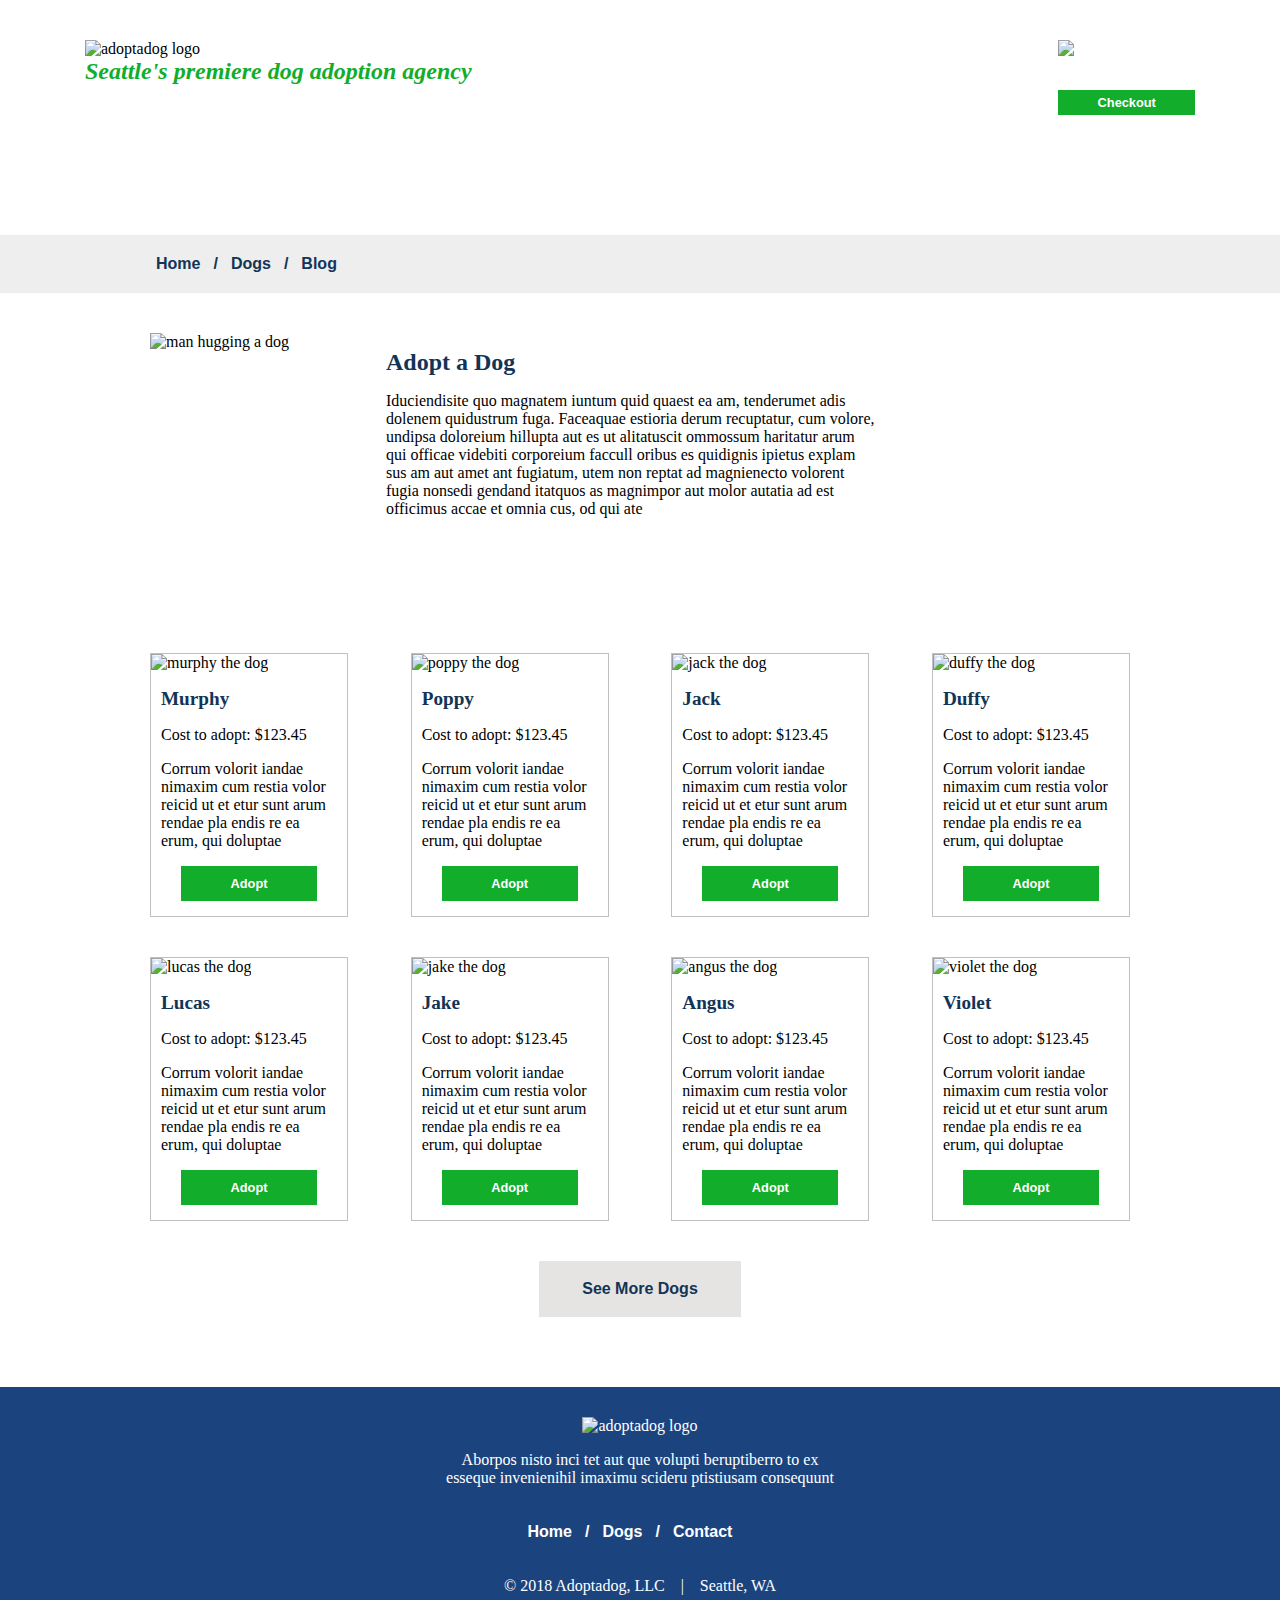
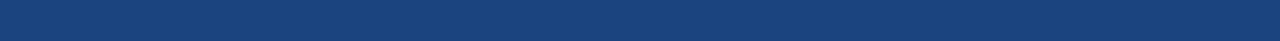
==== index.html @ 6e60ed2f "made all the pages" ====
<!DOCTYPE html>
<html lang="en" dir="ltr">
  <head>
    <meta charset="utf-8">
    <meta name="viewport" content="width=device-width, initial-scale=1">
    <title>Adopt a Dog</title>
    <link rel="stylesheet" href="styles/styles.css">
  </head>
  <body>
    <header>
      <div class="logo">
        <img src="images/adoptadog-logo.svg" alt="adoptadog logo">
        <h1>Seattle's premiere dog adoption agency</h1>
      </div>
      <div class="checkout">
        <div class="cart">
          <img src="images/cart-icon.svg" alt="cart icon">
          <p>$1234.56</p>
        </div>
        <a href="checkout.html">
          <div class="button">
            <p>Checkout</p>
          </div>
        </a>
      </div>
    </header>
    <nav>
      <span><a href="index.html">Home</a></span>
      <span>/</span>
      <span><a href="dogs.html">Dogs</a></span>
      <span>/</span>
      <span><a href="blog.html">Blog</a></span>
    </nav>
    <main>
      <article class="adopt-a-dog">
        <img src="images/home-intro.jpg" alt="man hugging a dog">
        <section>
          <h1>Adopt a Dog</h1>
          <p>Iduciendisite quo magnatem iuntum quid quaest ea am,
          tenderumet adis dolenem quidustrum fuga. Faceaquae estioria
          derum recuptatur, cum volore, undipsa doloreium hillupta aut
          es ut alitatuscit ommossum haritatur arum qui officae videbiti
          corporeium faccull oribus es quidignis ipietus explam sus
          am aut amet ant fugiatum, utem non reptat ad magnienecto
          volorent fugia nonsedi gendand itatquos as magnimpor aut
          molor autatia ad est officimus accae et omnia cus, od qui ate</p>
        </section>
      </article>
      <article class="dogs">
        <section>
          <div class="dog-card">
            <img src="images/murphy-card.jpg" alt="murphy the dog">
            <div class="dog-info">
              <h2>Murphy</h2>
              <p><span class="cost">Cost to adopt:</span> $123.45</p>
              <p>Corrum volorit iandae
              nimaxim cum restia volor
              reicid ut et etur sunt arum
              rendae pla endis re ea erum,
              qui doluptae</p>
            </div>
            <a href="#">
              <div class="button">
              <p>Adopt</p>
              </div>
            </a>
          </div>
          <div class="dog-card">
            <img src="images/poppy-card.jpg" alt="poppy the dog">
            <div class="dog-info">
              <h2>Poppy</h2>
              <p><span class="cost">Cost to adopt:</span> $123.45</p>
              <p>Corrum volorit iandae
              nimaxim cum restia volor
              reicid ut et etur sunt arum
              rendae pla endis re ea erum,
              qui doluptae</p>
            </div>
            <a href="#">
              <div class="button">
              <p>Adopt</p>
              </div>
            </a>
          </div>
          <div class="dog-card">
            <img src="images/jack-card.jpg" alt="jack the dog">
            <div class="dog-info">
              <h2>Jack</h2>
              <p><span class="cost">Cost to adopt:</span> $123.45</p>
              <p>Corrum volorit iandae
              nimaxim cum restia volor
              reicid ut et etur sunt arum
              rendae pla endis re ea erum,
              qui doluptae</p>
            </div>
            <a href="#">
              <div class="button">
              <p>Adopt</p>
              </div>
            </a>
          </div>
          <div class="dog-card">
            <img src="images/duffy-card.jpg" alt="duffy the dog">
            <div class="dog-info">
              <h2>Duffy</h2>
              <p><span class="cost">Cost to adopt:</span> $123.45</p>
              <p>Corrum volorit iandae
              nimaxim cum restia volor
              reicid ut et etur sunt arum
              rendae pla endis re ea erum,
              qui doluptae</p>
            </div>
            <a href="#">
              <div class="button">
              <p>Adopt</p>
              </div>
            </a>
          </div>
        </section>
      </article>
      <article class="dogs">
        <section>
          <div class="dog-card">
            <img src="images/lucas-card.jpg" alt="lucas the dog">
            <div class="dog-info">
              <h2>Lucas</h2>
              <p><span class="cost">Cost to adopt:</span> $123.45</p>
              <p>Corrum volorit iandae
              nimaxim cum restia volor
              reicid ut et etur sunt arum
              rendae pla endis re ea erum,
              qui doluptae</p>
            </div>
            <a href="#">
              <div class="button">
              <p>Adopt</p>
              </div>
            </a>
          </div>
          <div class="dog-card">
            <img src="images/jake-card.jpg" alt="jake the dog">
            <div class="dog-info">
              <h2>Jake</h2>
              <p><span class="cost">Cost to adopt:</span> $123.45</p>
              <p>Corrum volorit iandae
              nimaxim cum restia volor
              reicid ut et etur sunt arum
              rendae pla endis re ea erum,
              qui doluptae</p>
            </div>
            <a href="#">
              <div class="button">
              <p>Adopt</p>
              </div>
            </a>
          </div>
          <div class="dog-card">
            <img src="images/angus-card.jpg" alt="angus the dog">
            <div class="dog-info">
              <h2>Angus</h2>
              <p><span class="cost">Cost to adopt:</span> $123.45</p>
              <p>Corrum volorit iandae
              nimaxim cum restia volor
              reicid ut et etur sunt arum
              rendae pla endis re ea erum,
              qui doluptae</p>
            </div>
            <a href="#">
              <div class="button">
              <p>Adopt</p>
              </div>
            </a>
          </div>
          <div class="dog-card">
            <img src="images/violet-card.jpg" alt="violet the dog">
            <div class="dog-info">
              <h2>Violet</h2>
              <p><span class="cost">Cost to adopt:</span> $123.45</p>
              <p>Corrum volorit iandae
              nimaxim cum restia volor
              reicid ut et etur sunt arum
              rendae pla endis re ea erum,
              qui doluptae</p>
            </div>
            <a href="#">
              <div class="button">
              <p>Adopt</p>
              </div>
            </a>
          </div>
        </section>
      </article>
      <a href="dogs.html">
        <div class="more-dogs-btn">
          <p>See More Dogs</p>
        </div>
      </a>
    </main>
    <footer>
      <img src="images/adoptadog-logo.svg" alt="adoptadog logo">
      <p>Aborpos nisto inci tet aut que volupti beruptiberro to ex<br />
      esseque invenienihil imaximu scideru ptistiusam consequunt</p>
      <nav>
        <span><a href="#">Home</a></span>
        <span>/</span>
        <span><a href="#">Dogs</a></span>
        <span>/</span>
        <span><a href="#">Contact</a></span>
      </nav>
      <p>&copy; 2018 Adoptadog, LLC&emsp;|&emsp;Seattle, WA</p>
    </footer>
  </body>
</html>
---- styles/styles.css ----
body {
  margin: 0;
}

header {
  background-image: url("../images/header-image.jpg");
  background-size: cover;
  padding: 40px 85px 120px 85px;
  display: flex;
  justify-content: space-between;
}

.logo img {
  height: 150px;
  width: 60%;
}

.logo h1 {
  margin: 0;
  color: #12AD2B;
  font-size: 1.5rem;
  font-style: italic;
}

.cart {
  display: flex;
  color: #fff;
}

.checkout img {
  /* display: inline-block; */
  height: 50px;
  width: 30%;
  padding-right: 5px;
}

.checkout p {
  /* display: inline-block; */
}

.checkout .button,
.dog-card .button,
form .button {
  background-color: #12AD2B;
  color: white;
  font-weight: bold;
  text-align: center;
  font-family: sans-serif;
}

.checkout .button p {
  padding: 5px;
  margin: 0;
}

.checkout .button p,
.dog-card .button p {
  font-size: 0.8rem;
}

nav {
  background-color: #eee;
  padding: 20px;
  padding-left: 150px;
}

a,
a:visited {
  text-decoration: none;
}

nav a,
nav a:visited,
nav span,
.more-dogs-btn {
  font-weight: 900;
  padding: 3px;
  font-family: sans-serif;
}

nav a,
nav a:visited,
nav span,
main h1,
main h2,
.more-dogs-btn,
label,
legend {
  color: #123456;
}

main {
  /* margin: 40px 100px 100px 100px; */
  margin-left: 150px;
  margin-right: 150px;
}

.adopt-a-dog {
  padding-top: 40px;
  padding-bottom: 40px;
  display: flex;
  /* justify-content: space-between; */
  flex-flow: row wrap;
}

.adopt-a-dog img {
  height: 280px;
  min-width: 20%;
  padding-right: 40px;
}

.adopt-a-dog h1 {
  font-size: 1.5rem;
}

.adopt-a-dog p {
 font-size: 1rem;
}

.adopt-a-dog section {
  width: 50%;
}

.dogs {
  margin-bottom: 40px;
}

.dogs section {
 display: flex;
 flex-wrap: wrap;
 justify-content: space-between;
}

.dog-card {
  width: 20%;
  min-width: 120px;
  border: 1px solid silver;
  /* padding: 10px; */
}

.dog-info {
  padding-left: 10px;
  padding-right: 10px;
}

.dog-card img {
  height: 110px;
  width: 100%;
  min-width: 30px;
}

.dog-card h2 {
  font-size: 1.2rem;
}

.dog-card p {
  font-size: 1rem;
}

.dog-card .button {
  margin: 15px 30px 15px 30px;
}

.dog-card .button p {
  padding: 10px;
}

.more-dogs-btn {
  width: 20%;
  background-color: #E5E4E2;
  margin: auto;
  text-align: center;
}

footer {
  background-color: #1b447f;
  padding: 30px 400px 30px 400px;
  margin-top: 70px;
  color: white;
  text-align: center;

}

footer img {
  height: 80px;
  /* width: 100%; */
}

footer nav {
  background-color: #1b447f;
  font-size: 1rem;
  padding-left: 0;
}

footer nav span,
footer nav a,
footer nav a:visited {
  color: white;
}
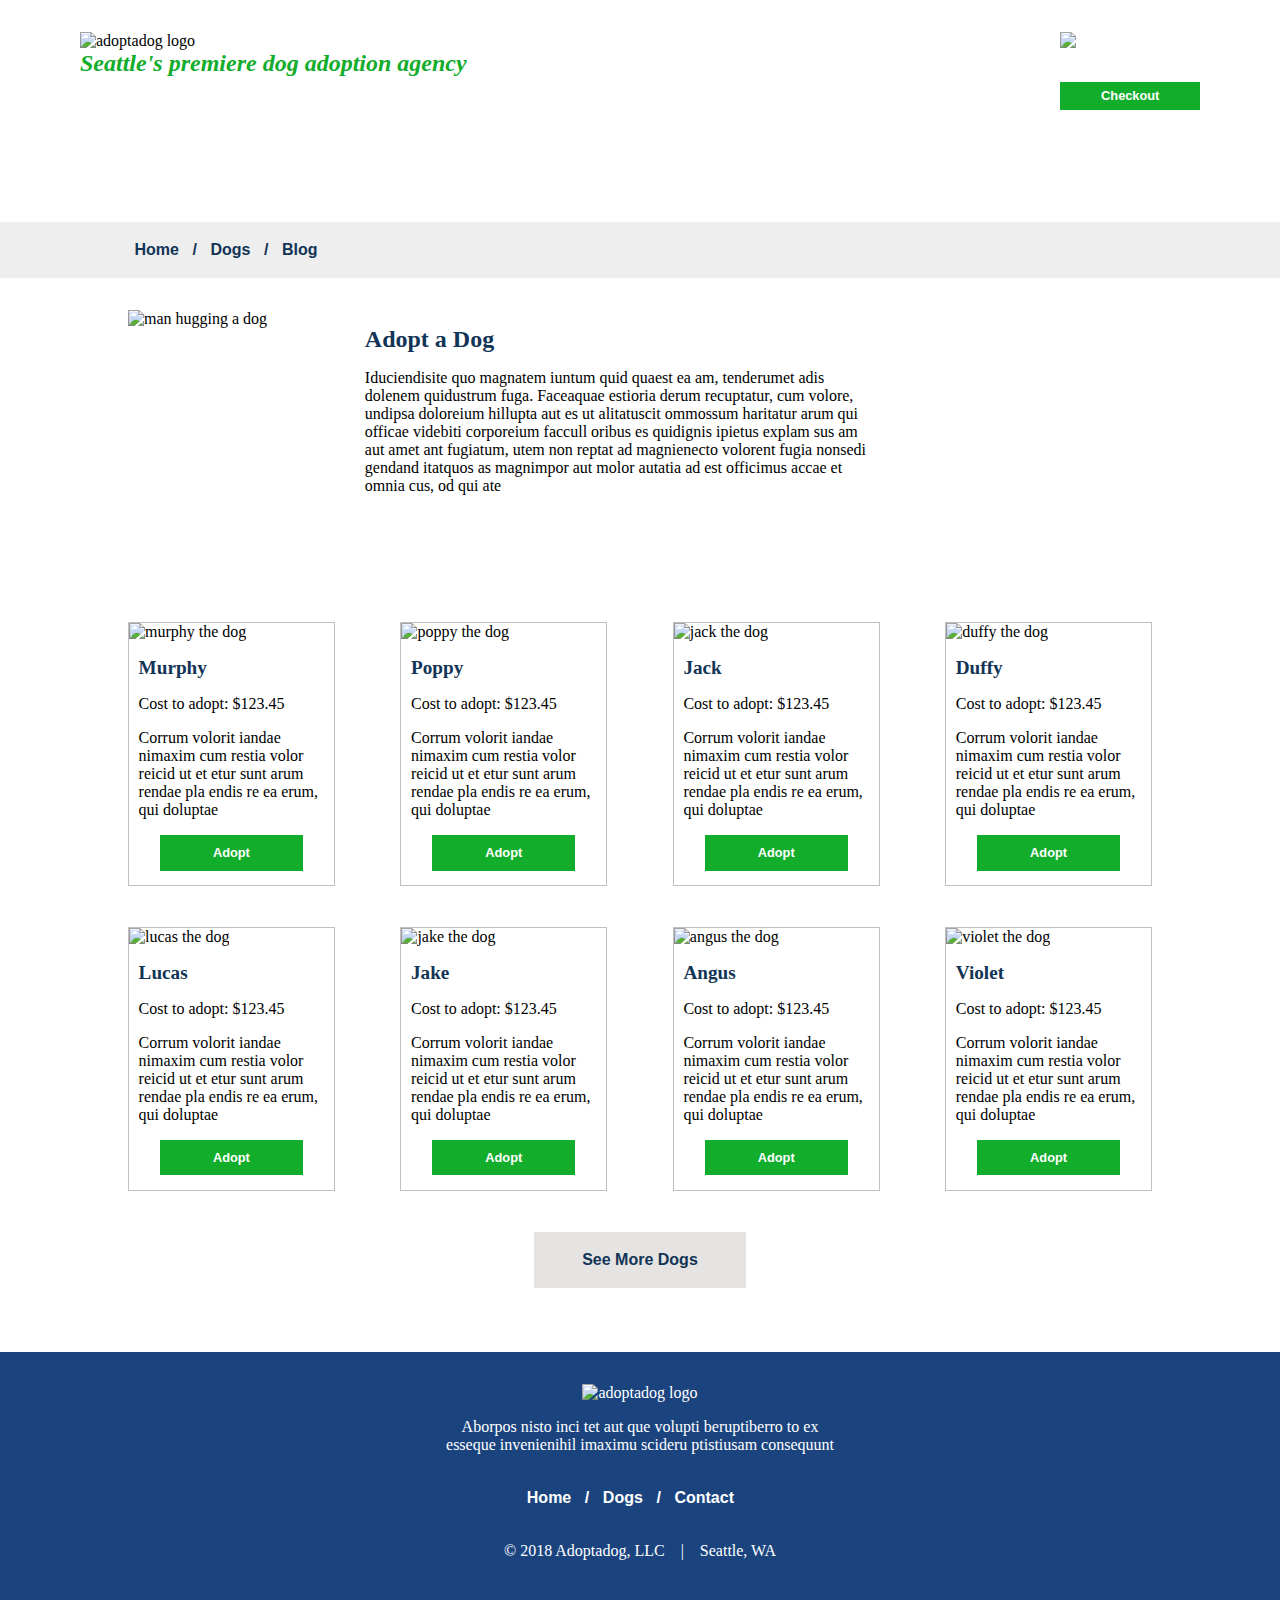
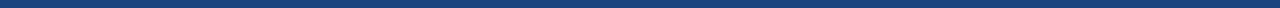
==== commit cb2e925c: "added js file and made pics and btns clickable" ====
--- a/index.html
+++ b/index.html
@@ -49,7 +49,7 @@
       <article class="dogs">
         <section>
           <div class="dog-card">
-            <img src="images/murphy-card.jpg" alt="murphy the dog">
+            <img onclick="dogProfile('Murphy', 123.45)" src="images/murphy-card.jpg" alt="murphy the dog">
             <div class="dog-info">
               <h2>Murphy</h2>
               <p><span class="cost">Cost to adopt:</span> $123.45</p>
@@ -59,14 +59,12 @@
               rendae pla endis re ea erum,
               qui doluptae</p>
             </div>
-            <a href="#">
-              <div class="button">
-              <p>Adopt</p>
-              </div>
-            </a>
+            <div onclick="addCost(123.45)" class="button">
+            <p>Adopt</p>
+            </div>
           </div>
           <div class="dog-card">
-            <img src="images/poppy-card.jpg" alt="poppy the dog">
+            <img onclick="dogProfile('Poppy', 123.45)" src="images/poppy-card.jpg" alt="poppy the dog">
             <div class="dog-info">
               <h2>Poppy</h2>
               <p><span class="cost">Cost to adopt:</span> $123.45</p>
@@ -76,14 +74,12 @@
               rendae pla endis re ea erum,
               qui doluptae</p>
             </div>
-            <a href="#">
-              <div class="button">
-              <p>Adopt</p>
-              </div>
-            </a>
+            <div onclick="addCost(123.45)" class="button">
+            <p>Adopt</p>
+            </div>
           </div>
           <div class="dog-card">
-            <img src="images/jack-card.jpg" alt="jack the dog">
+            <img onclick="dogProfile('Jack', 123.45)" src="images/jack-card.jpg" alt="jack the dog">
             <div class="dog-info">
               <h2>Jack</h2>
               <p><span class="cost">Cost to adopt:</span> $123.45</p>
@@ -93,14 +89,12 @@
               rendae pla endis re ea erum,
               qui doluptae</p>
             </div>
-            <a href="#">
-              <div class="button">
-              <p>Adopt</p>
-              </div>
-            </a>
+            <div onclick="addCost(123.45)" class="button">
+            <p>Adopt</p>
+            </div>
           </div>
           <div class="dog-card">
-            <img src="images/duffy-card.jpg" alt="duffy the dog">
+            <img onclick="dogProfile('Duffy', 123.45)" src="images/duffy-card.jpg" alt="duffy the dog">
             <div class="dog-info">
               <h2>Duffy</h2>
               <p><span class="cost">Cost to adopt:</span> $123.45</p>
@@ -110,18 +104,16 @@
               rendae pla endis re ea erum,
               qui doluptae</p>
             </div>
-            <a href="#">
-              <div class="button">
-              <p>Adopt</p>
-              </div>
-            </a>
+            <div onclick="addCost(123.45)" class="button">
+            <p>Adopt</p>
+            </div>          
           </div>
         </section>
       </article>
       <article class="dogs">
         <section>
           <div class="dog-card">
-            <img src="images/lucas-card.jpg" alt="lucas the dog">
+            <img onclick="dogProfile('Lucas', 123.45)" src="images/lucas-card.jpg" alt="lucas the dog">
             <div class="dog-info">
               <h2>Lucas</h2>
               <p><span class="cost">Cost to adopt:</span> $123.45</p>
@@ -131,14 +123,12 @@
               rendae pla endis re ea erum,
               qui doluptae</p>
             </div>
-            <a href="#">
-              <div class="button">
-              <p>Adopt</p>
-              </div>
-            </a>
+            <div onclick="addCost(123.45)" class="button">
+            <p>Adopt</p>
+            </div>
           </div>
           <div class="dog-card">
-            <img src="images/jake-card.jpg" alt="jake the dog">
+            <img onclick="dogProfile('Jake', 123.45)" src="images/jake-card.jpg" alt="jake the dog">
             <div class="dog-info">
               <h2>Jake</h2>
               <p><span class="cost">Cost to adopt:</span> $123.45</p>
@@ -148,14 +138,12 @@
               rendae pla endis re ea erum,
               qui doluptae</p>
             </div>
-            <a href="#">
-              <div class="button">
-              <p>Adopt</p>
-              </div>
-            </a>
+            <div onclick="addCost(123.45)" class="button">
+            <p>Adopt</p>
+            </div>
           </div>
           <div class="dog-card">
-            <img src="images/angus-card.jpg" alt="angus the dog">
+            <img onclick="dogProfile('Angus', 123.45)" src="images/angus-card.jpg" alt="angus the dog">
             <div class="dog-info">
               <h2>Angus</h2>
               <p><span class="cost">Cost to adopt:</span> $123.45</p>
@@ -165,14 +153,12 @@
               rendae pla endis re ea erum,
               qui doluptae</p>
             </div>
-            <a href="#">
-              <div class="button">
-              <p>Adopt</p>
-              </div>
-            </a>
+            <div onclick="addCost(123.45)" class="button">
+            <p>Adopt</p>
+            </div>
           </div>
           <div class="dog-card">
-            <img src="images/violet-card.jpg" alt="violet the dog">
+            <img onclick="dogProfile('Violet', 123.45)" src="images/violet-card.jpg" alt="violet the dog">
             <div class="dog-info">
               <h2>Violet</h2>
               <p><span class="cost">Cost to adopt:</span> $123.45</p>
@@ -182,11 +168,9 @@
               rendae pla endis re ea erum,
               qui doluptae</p>
             </div>
-            <a href="#">
-              <div class="button">
-              <p>Adopt</p>
-              </div>
-            </a>
+            <div onclick="addCost(123.45)" class="button">
+            <p>Adopt</p>
+            </div>
           </div>
         </section>
       </article>
@@ -209,5 +193,6 @@
       </nav>
       <p>&copy; 2018 Adoptadog, LLC&emsp;|&emsp;Seattle, WA</p>
     </footer>
+    <script src="index.js" charset="utf-8"></script>
   </body>
 </html>
--- a/styles/styles.css
+++ b/styles/styles.css
@@ -5,7 +5,8 @@
 header {
   background-image: url("../images/header-image.jpg");
   background-size: cover;
-  padding: 40px 85px 120px 85px;
+  /* padding: 40px 85px 120px 85px; */
+  padding: 2em 5em 7em 5em;
   display: flex;
   justify-content: space-between;
 }
@@ -31,7 +32,8 @@
   /* display: inline-block; */
   height: 50px;
   width: 30%;
-  padding-right: 5px;
+  /* padding-right: 5px; */
+  padding-right: 0.5em;
 }
 
 .checkout p {
@@ -49,7 +51,8 @@
 }
 
 .checkout .button p {
-  padding: 5px;
+  /* padding: 5px; */
+  padding: 0.5em;
   margin: 0;
 }
 
@@ -60,8 +63,8 @@
 
 nav {
   background-color: #eee;
-  padding: 20px;
-  padding-left: 150px;
+  padding: 1.2em;
+  padding-left: 8em;
 }
 
 a,
@@ -74,7 +77,7 @@
 nav span,
 .more-dogs-btn {
   font-weight: 900;
-  padding: 3px;
+  padding: 0.2em;
   font-family: sans-serif;
 }
 
@@ -90,14 +93,15 @@
 }
 
 main {
-  /* margin: 40px 100px 100px 100px; */
-  margin-left: 150px;
-  margin-right: 150px;
+  /* margin-left: 150px;
+  margin-right: 150px; */
+  margin-left: 10%;
+  margin-right: 10%;
 }
 
 .adopt-a-dog {
-  padding-top: 40px;
-  padding-bottom: 40px;
+  padding-top: 2em;
+  padding-bottom: 2em;
   display: flex;
   /* justify-content: space-between; */
   flex-flow: row wrap;
@@ -106,7 +110,7 @@
 .adopt-a-dog img {
   height: 280px;
   min-width: 20%;
-  padding-right: 40px;
+  padding-right: 2em;
 }
 
 .adopt-a-dog h1 {
@@ -122,7 +126,8 @@
 }
 
 .dogs {
-  margin-bottom: 40px;
+  /* margin-bottom: 40px; */
+  margin-bottom: 4%;
 }
 
 .dogs section {
@@ -135,12 +140,11 @@
   width: 20%;
   min-width: 120px;
   border: 1px solid silver;
-  /* padding: 10px; */
 }
 
 .dog-info {
-  padding-left: 10px;
-  padding-right: 10px;
+  padding-left: 0.6em;
+  padding-right: 0.6em;
 }
 
 .dog-card img {
@@ -158,11 +162,12 @@
 }
 
 .dog-card .button {
-  margin: 15px 30px 15px 30px;
+  margin: 7% 15%; 
 }
 
 .dog-card .button p {
-  padding: 10px;
+  /* padding: 10px; */
+  padding: 0.8em;
 }
 
 .more-dogs-btn {
@@ -170,12 +175,15 @@
   background-color: #E5E4E2;
   margin: auto;
   text-align: center;
+  min-width: 100px;
 }
 
 footer {
   background-color: #1b447f;
-  padding: 30px 400px 30px 400px;
-  margin-top: 70px;
+  /* margin-top: 70px; */
+  padding-top: 2em;
+  padding-bottom: 2em;
+  margin-top: 5%;
   color: white;
   text-align: center;
 
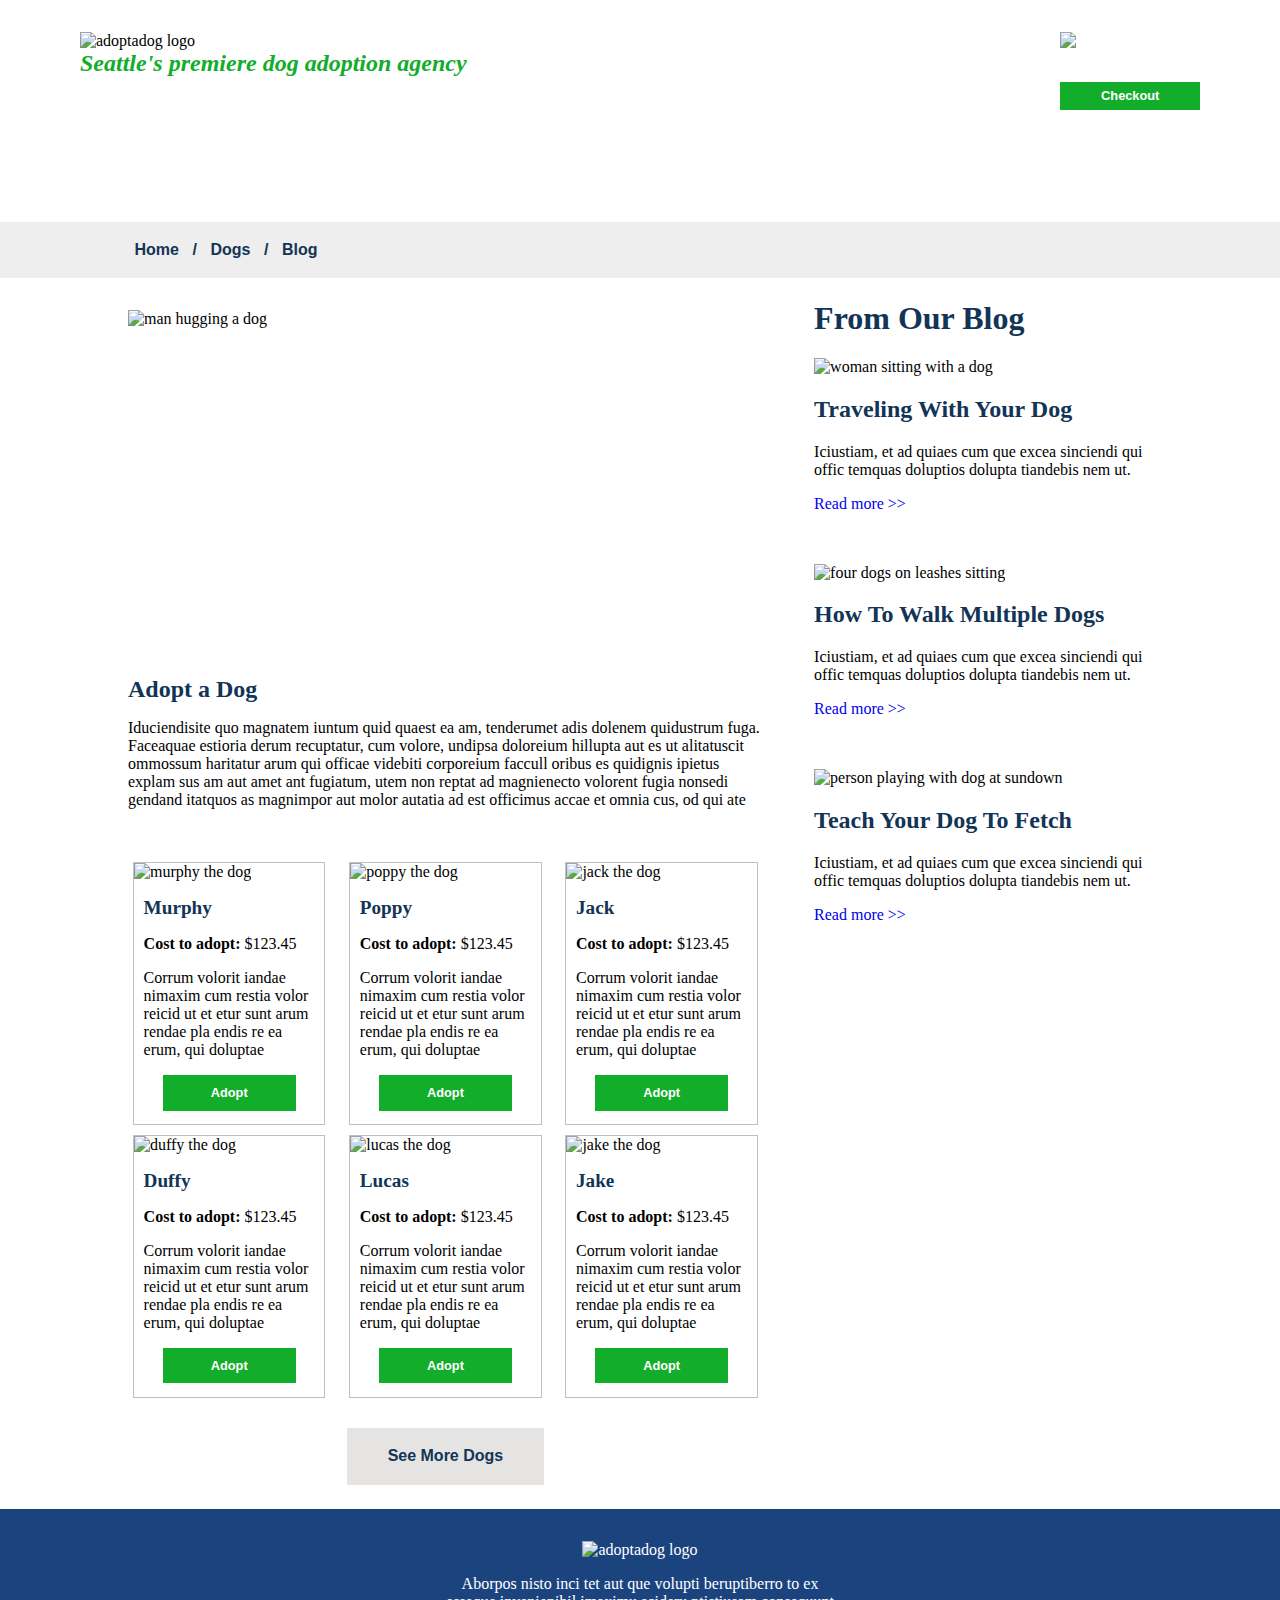
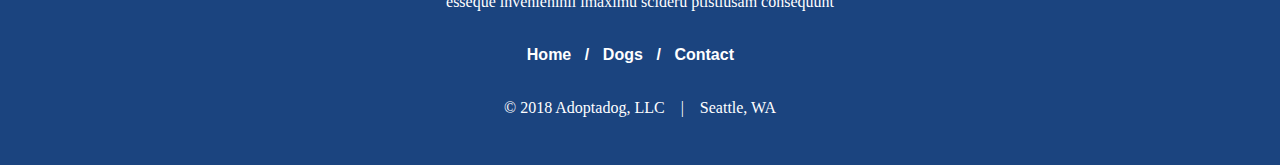
==== commit 0f332860: "Added media queries" ====
--- a/index.html
+++ b/index.html
@@ -32,153 +32,158 @@
       <span><a href="blog.html">Blog</a></span>
     </nav>
     <main>
-      <article class="adopt-a-dog">
-        <img src="images/home-intro.jpg" alt="man hugging a dog">
-        <section>
-          <h1>Adopt a Dog</h1>
-          <p>Iduciendisite quo magnatem iuntum quid quaest ea am,
-          tenderumet adis dolenem quidustrum fuga. Faceaquae estioria
-          derum recuptatur, cum volore, undipsa doloreium hillupta aut
-          es ut alitatuscit ommossum haritatur arum qui officae videbiti
-          corporeium faccull oribus es quidignis ipietus explam sus
-          am aut amet ant fugiatum, utem non reptat ad magnienecto
-          volorent fugia nonsedi gendand itatquos as magnimpor aut
-          molor autatia ad est officimus accae et omnia cus, od qui ate</p>
-        </section>
+      <article class="dogs-preview">
+        <article class="adopt-a-dog">
+          <img src="images/home-intro.jpg" alt="man hugging a dog">
+          <section>
+            <h1>Adopt a Dog</h1>
+            <p>Iduciendisite quo magnatem iuntum quid quaest ea am,
+            tenderumet adis dolenem quidustrum fuga. Faceaquae estioria
+            derum recuptatur, cum volore, undipsa doloreium hillupta aut
+            es ut alitatuscit ommossum haritatur arum qui officae videbiti
+            corporeium faccull oribus es quidignis ipietus explam sus
+            am aut amet ant fugiatum, utem non reptat ad magnienecto
+            volorent fugia nonsedi gendand itatquos as magnimpor aut
+            molor autatia ad est officimus accae et omnia cus, od qui ate</p>
+          </section>
+        </article>
+        <article class="dogs">
+          <section>
+            <div class="dog-card-index">
+              <img onclick="dogProfile('Murphy', 123.45)" src="images/murphy-card.jpg" alt="murphy the dog">
+              <div class="dog-info">
+                <h2>Murphy</h2>
+                <p><span class="cost">Cost to adopt:</span> $123.45</p>
+                <p>Corrum volorit iandae
+                nimaxim cum restia volor
+                reicid ut et etur sunt arum
+                rendae pla endis re ea erum,
+                qui doluptae</p>
+              </div>
+              <div onclick="addCost(123.45)" class="button">
+                <p>Adopt</p>
+              </div>
+            </div>
+            <div class="dog-card-index">
+              <img onclick="dogProfile('Poppy', 123.45)" src="images/poppy-card.jpg" alt="poppy the dog">
+              <div class="dog-info">
+                <h2>Poppy</h2>
+                <p><span class="cost">Cost to adopt:</span> $123.45</p>
+                <p>Corrum volorit iandae
+                nimaxim cum restia volor
+                reicid ut et etur sunt arum
+                rendae pla endis re ea erum,
+                qui doluptae</p>
+              </div>
+              <div onclick="addCost(123.45)" class="button">
+                <p>Adopt</p>
+              </div>
+            </div>
+            <div class="dog-card-index">
+              <img onclick="dogProfile('Jack', 123.45)" src="images/jack-card.jpg" alt="jack the dog">
+              <div class="dog-info">
+                <h2>Jack</h2>
+                <p><span class="cost">Cost to adopt:</span> $123.45</p>
+                <p>Corrum volorit iandae
+                nimaxim cum restia volor
+                reicid ut et etur sunt arum
+                rendae pla endis re ea erum,
+                qui doluptae</p>
+              </div>
+              <div onclick="addCost(123.45)" class="button">
+                <p>Adopt</p>
+              </div>
+            </div>
+          <!-- </section>
+        </article>
+        <article class="dogs">
+          <section> -->
+            <div class="dog-card-index">
+              <img onclick="dogProfile('Duffy', 123.45)" src="images/duffy-card.jpg" alt="duffy the dog">
+              <div class="dog-info">
+                <h2>Duffy</h2>
+                <p><span class="cost">Cost to adopt:</span> $123.45</p>
+                <p>Corrum volorit iandae
+                nimaxim cum restia volor
+                reicid ut et etur sunt arum
+                rendae pla endis re ea erum,
+                qui doluptae</p>
+              </div>
+              <div onclick="addCost(123.45)" class="button">
+              <p>Adopt</p>
+              </div>          
+            </div>
+            <div class="dog-card-index">
+              <img onclick="dogProfile('Lucas', 123.45)" src="images/lucas-card.jpg" alt="lucas the dog">
+              <div class="dog-info">
+                <h2>Lucas</h2>
+                <p><span class="cost">Cost to adopt:</span> $123.45</p>
+                <p>Corrum volorit iandae
+                nimaxim cum restia volor
+                reicid ut et etur sunt arum
+                rendae pla endis re ea erum,
+                qui doluptae</p>
+              </div>
+              <div onclick="addCost(123.45)" class="button">
+              <p>Adopt</p>
+              </div>
+            </div>
+            <div class="dog-card-index">
+              <img onclick="dogProfile('Jake', 123.45)" src="images/jake-card.jpg" alt="jake the dog">
+              <div class="dog-info">
+                <h2>Jake</h2>
+                <p><span class="cost">Cost to adopt:</span> $123.45</p>
+                <p>Corrum volorit iandae
+                nimaxim cum restia volor
+                reicid ut et etur sunt arum
+                rendae pla endis re ea erum,
+                qui doluptae</p>
+              </div>
+              <div onclick="addCost(123.45)" class="button">
+                <p>Adopt</p>
+              </div>
+            </div>
+          </section>
+        </article>
+        <a href="dogs.html">
+          <div class="more-dogs-btn">
+            <p>See More Dogs</p>
+          </div>
+        </a>
       </article>
-      <article class="dogs">
-        <section>
-          <div class="dog-card">
-            <img onclick="dogProfile('Murphy', 123.45)" src="images/murphy-card.jpg" alt="murphy the dog">
-            <div class="dog-info">
-              <h2>Murphy</h2>
-              <p><span class="cost">Cost to adopt:</span> $123.45</p>
-              <p>Corrum volorit iandae
-              nimaxim cum restia volor
-              reicid ut et etur sunt arum
-              rendae pla endis re ea erum,
-              qui doluptae</p>
-            </div>
-            <div onclick="addCost(123.45)" class="button">
-            <p>Adopt</p>
-            </div>
-          </div>
-          <div class="dog-card">
-            <img onclick="dogProfile('Poppy', 123.45)" src="images/poppy-card.jpg" alt="poppy the dog">
-            <div class="dog-info">
-              <h2>Poppy</h2>
-              <p><span class="cost">Cost to adopt:</span> $123.45</p>
-              <p>Corrum volorit iandae
-              nimaxim cum restia volor
-              reicid ut et etur sunt arum
-              rendae pla endis re ea erum,
-              qui doluptae</p>
-            </div>
-            <div onclick="addCost(123.45)" class="button">
-            <p>Adopt</p>
-            </div>
-          </div>
-          <div class="dog-card">
-            <img onclick="dogProfile('Jack', 123.45)" src="images/jack-card.jpg" alt="jack the dog">
-            <div class="dog-info">
-              <h2>Jack</h2>
-              <p><span class="cost">Cost to adopt:</span> $123.45</p>
-              <p>Corrum volorit iandae
-              nimaxim cum restia volor
-              reicid ut et etur sunt arum
-              rendae pla endis re ea erum,
-              qui doluptae</p>
-            </div>
-            <div onclick="addCost(123.45)" class="button">
-            <p>Adopt</p>
-            </div>
-          </div>
-          <div class="dog-card">
-            <img onclick="dogProfile('Duffy', 123.45)" src="images/duffy-card.jpg" alt="duffy the dog">
-            <div class="dog-info">
-              <h2>Duffy</h2>
-              <p><span class="cost">Cost to adopt:</span> $123.45</p>
-              <p>Corrum volorit iandae
-              nimaxim cum restia volor
-              reicid ut et etur sunt arum
-              rendae pla endis re ea erum,
-              qui doluptae</p>
-            </div>
-            <div onclick="addCost(123.45)" class="button">
-            <p>Adopt</p>
-            </div>          
-          </div>
-        </section>
+      <article class="blog-preview">
+        <h1>From Our Blog</h1>
+        <article class="blog">
+          <img src="images/blog-1.jpg" alt="woman sitting with a dog">
+          <section>
+            <h2>Traveling With Your Dog</h2>
+            <p>Iciustiam, et ad quiaes cum que
+              excea sinciendi qui offic temquas
+              doluptios dolupta tiandebis nem ut.</p>
+            <a href="blog.html">Read more >></a>
+          </section>
+        </article>
+        <article class="blog">
+          <img src="images/blog-2.jpg" alt="four dogs on leashes sitting">
+          <section>
+            <h2>How To Walk Multiple Dogs</h2>
+            <p>Iciustiam, et ad quiaes cum que
+              excea sinciendi qui offic temquas
+              doluptios dolupta tiandebis nem ut.</p>
+            <a href="blog.html">Read more >></a>
+          </section>
+        </article>
+        <article class="blog">
+          <img src="images/blog-3.jpg" alt="person playing with dog at sundown">
+          <section>
+            <h2>Teach Your Dog To Fetch</h2>
+            <p>Iciustiam, et ad quiaes cum que
+              excea sinciendi qui offic temquas
+              doluptios dolupta tiandebis nem ut.</p>
+            <a href="blog.html">Read more >></a>
+          </section>
+        </article>
       </article>
-      <article class="dogs">
-        <section>
-          <div class="dog-card">
-            <img onclick="dogProfile('Lucas', 123.45)" src="images/lucas-card.jpg" alt="lucas the dog">
-            <div class="dog-info">
-              <h2>Lucas</h2>
-              <p><span class="cost">Cost to adopt:</span> $123.45</p>
-              <p>Corrum volorit iandae
-              nimaxim cum restia volor
-              reicid ut et etur sunt arum
-              rendae pla endis re ea erum,
-              qui doluptae</p>
-            </div>
-            <div onclick="addCost(123.45)" class="button">
-            <p>Adopt</p>
-            </div>
-          </div>
-          <div class="dog-card">
-            <img onclick="dogProfile('Jake', 123.45)" src="images/jake-card.jpg" alt="jake the dog">
-            <div class="dog-info">
-              <h2>Jake</h2>
-              <p><span class="cost">Cost to adopt:</span> $123.45</p>
-              <p>Corrum volorit iandae
-              nimaxim cum restia volor
-              reicid ut et etur sunt arum
-              rendae pla endis re ea erum,
-              qui doluptae</p>
-            </div>
-            <div onclick="addCost(123.45)" class="button">
-            <p>Adopt</p>
-            </div>
-          </div>
-          <div class="dog-card">
-            <img onclick="dogProfile('Angus', 123.45)" src="images/angus-card.jpg" alt="angus the dog">
-            <div class="dog-info">
-              <h2>Angus</h2>
-              <p><span class="cost">Cost to adopt:</span> $123.45</p>
-              <p>Corrum volorit iandae
-              nimaxim cum restia volor
-              reicid ut et etur sunt arum
-              rendae pla endis re ea erum,
-              qui doluptae</p>
-            </div>
-            <div onclick="addCost(123.45)" class="button">
-            <p>Adopt</p>
-            </div>
-          </div>
-          <div class="dog-card">
-            <img onclick="dogProfile('Violet', 123.45)" src="images/violet-card.jpg" alt="violet the dog">
-            <div class="dog-info">
-              <h2>Violet</h2>
-              <p><span class="cost">Cost to adopt:</span> $123.45</p>
-              <p>Corrum volorit iandae
-              nimaxim cum restia volor
-              reicid ut et etur sunt arum
-              rendae pla endis re ea erum,
-              qui doluptae</p>
-            </div>
-            <div onclick="addCost(123.45)" class="button">
-            <p>Adopt</p>
-            </div>
-          </div>
-        </section>
-      </article>
-      <a href="dogs.html">
-        <div class="more-dogs-btn">
-          <p>See More Dogs</p>
-        </div>
-      </a>
     </main>
     <footer>
       <img src="images/adoptadog-logo.svg" alt="adoptadog logo">
--- a/styles/styles.css
+++ b/styles/styles.css
@@ -42,12 +42,14 @@
 
 .checkout .button,
 .dog-card .button,
+.dog-card-index .button,
 form .button {
   background-color: #12AD2B;
   color: white;
   font-weight: bold;
   text-align: center;
   font-family: sans-serif;
+  cursor: pointer;
 }
 
 .checkout .button p {
@@ -57,7 +59,8 @@
 }
 
 .checkout .button p,
-.dog-card .button p {
+.dog-card .button p,
+.dog-card-index .button p {
   font-size: 0.8rem;
 }
 
@@ -99,18 +102,40 @@
   margin-right: 10%;
 }
 
+.blog-preview {
+  display: none;
+}
+
+@media screen and (min-width: 768px) {
+  .dogs-preview {
+    width: 62%;
+    margin: 0;
+    float: left;
+    padding-right: 2em;
+  }
+
+  .blog-preview {
+    display: block;
+    width: 33%;
+    margin: 0;
+    float: right;
+  }
+}
+
 .adopt-a-dog {
   padding-top: 2em;
   padding-bottom: 2em;
+  /* padding: 2em; */
   display: flex;
   /* justify-content: space-between; */
   flex-flow: row wrap;
 }
 
 .adopt-a-dog img {
-  height: 280px;
+  height: 350px;
   min-width: 20%;
-  padding-right: 2em;
+  width: 100%;
+  /* padding-right: 2em; */
 }
 
 .adopt-a-dog h1 {
@@ -122,11 +147,10 @@
 }
 
 .adopt-a-dog section {
-  width: 50%;
+  width: 100%;
 }
 
 .dogs {
-  /* margin-bottom: 40px; */
   margin-bottom: 4%;
 }
 
@@ -136,46 +160,85 @@
  justify-content: space-between;
 }
 
+.dog-card-index {
+  width: 30%;
+  margin: 5px;
+  min-width: 120px;
+  border: 1px solid silver;
+}
+
+@media screen and (max-width: 576px) {
+  .dog-card-index {
+    width: 100%;
+    margin: 10px;
+  }
+}
+
+@media screen and (max-width: 768px) and (min-width: 576px) {
+  .dog-card-index {
+    width: 45%;
+  }
+}
+
 .dog-card {
   width: 20%;
   min-width: 120px;
   border: 1px solid silver;
 }
 
+.cost {
+  font-weight: bold;
+}
+
 .dog-info {
   padding-left: 0.6em;
   padding-right: 0.6em;
 }
 
-.dog-card img {
-  height: 110px;
+.dog-card img,
+.dog-card-index img {
+  height: 120px;
   width: 100%;
   min-width: 30px;
 }
 
-.dog-card h2 {
+.dog-card h2,
+.dog-card-index h2 {
   font-size: 1.2rem;
 }
 
-.dog-card p {
+.dog-card p,
+.dog-card-index p {
   font-size: 1rem;
 }
 
-.dog-card .button {
+.dog-card .button,
+.dog-card-index .button {
   margin: 7% 15%; 
 }
 
-.dog-card .button p {
+.dog-card .button p,
+.dog-card-index .button p {
   /* padding: 10px; */
   padding: 0.8em;
 }
 
 .more-dogs-btn {
-  width: 20%;
+  width: 30%;
   background-color: #E5E4E2;
   margin: auto;
   text-align: center;
   min-width: 100px;
+  margin-bottom: 1.5em;
+}
+
+.blog-preview img {
+  height: 230px;
+  width: 100%;
+} 
+
+.blog-preview section {
+  margin-bottom: 15%;
 }
 
 footer {
@@ -186,6 +249,7 @@
   margin-top: 5%;
   color: white;
   text-align: center;
+  clear: both;
 
 }
 
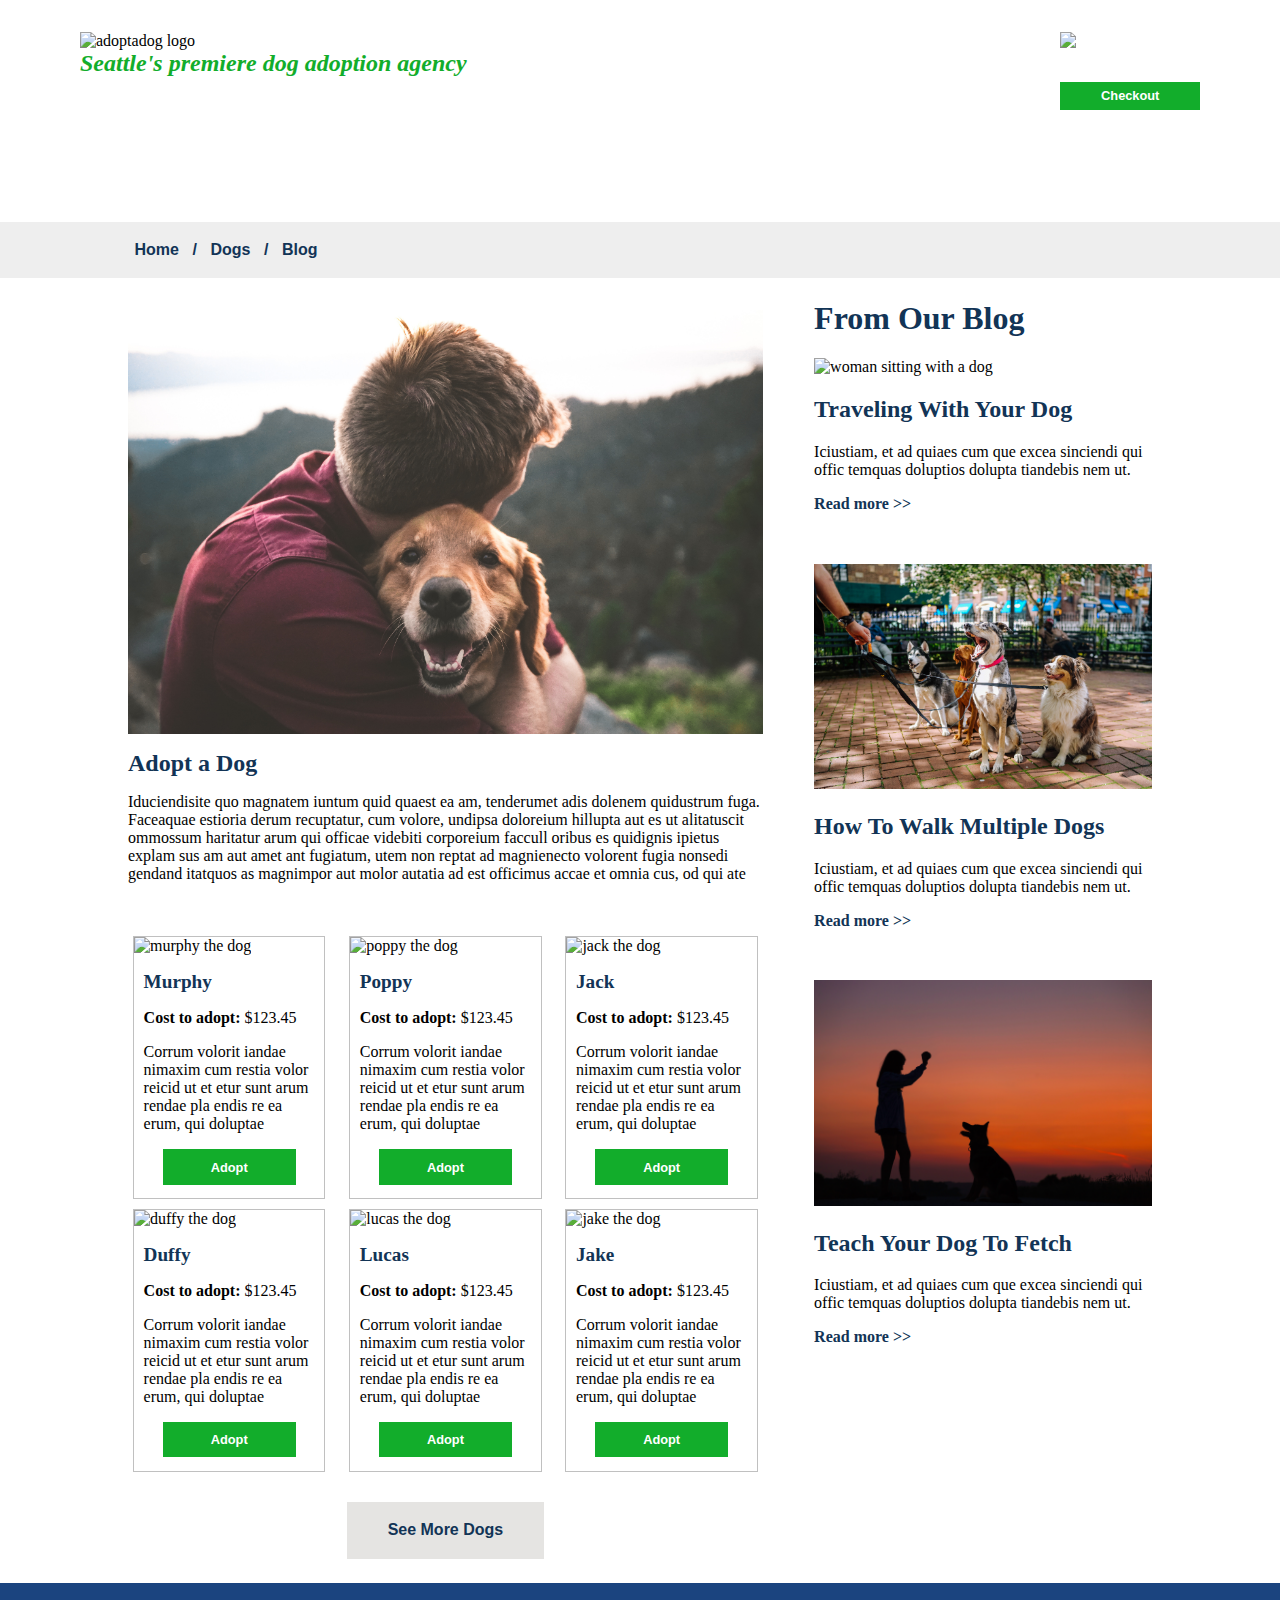
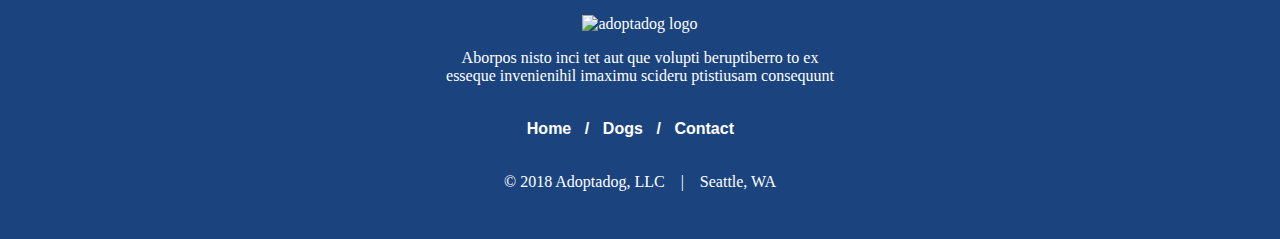
==== commit 48985793: "added gradient background, changed the height of imgs, added more media queries" ====
--- a/index.html
+++ b/index.html
@@ -154,7 +154,7 @@
       <article class="blog-preview">
         <h1>From Our Blog</h1>
         <article class="blog">
-          <img src="images/blog-1.jpg" alt="woman sitting with a dog">
+          <img src="images/blog-1-home.jpg" alt="woman sitting with a dog">
           <section>
             <h2>Traveling With Your Dog</h2>
             <p>Iciustiam, et ad quiaes cum que
@@ -164,7 +164,7 @@
           </section>
         </article>
         <article class="blog">
-          <img src="images/blog-2.jpg" alt="four dogs on leashes sitting">
+          <img src="images/blog-2-home.jpg" alt="four dogs on leashes sitting">
           <section>
             <h2>How To Walk Multiple Dogs</h2>
             <p>Iciustiam, et ad quiaes cum que
@@ -174,7 +174,7 @@
           </section>
         </article>
         <article class="blog">
-          <img src="images/blog-3.jpg" alt="person playing with dog at sundown">
+          <img src="images/blog-3-home.jpg" alt="person playing with dog at sundown">
           <section>
             <h2>Teach Your Dog To Fetch</h2>
             <p>Iciustiam, et ad quiaes cum que
--- a/styles/styles.css
+++ b/styles/styles.css
@@ -3,9 +3,10 @@
 }
 
 header {
+  background: linear-gradient(to right, black, brown);
   background-image: url("../images/header-image.jpg");
   background-size: cover;
-  /* padding: 40px 85px 120px 85px; */
+  background-repeat: no-repeat;
   padding: 2em 5em 7em 5em;
   display: flex;
   justify-content: space-between;
@@ -70,6 +71,12 @@
   padding-left: 8em;
 }
 
+@media screen and (max-width: 576px) {
+  nav {
+    padding-left: 1.2em;
+  }
+}
+
 a,
 a:visited {
   text-decoration: none;
@@ -106,6 +113,10 @@
   display: none;
 }
 
+.blog-preview a {
+  color: #123456;
+}
+
 @media screen and (min-width: 768px) {
   .dogs-preview {
     width: 62%;
@@ -132,10 +143,8 @@
 }
 
 .adopt-a-dog img {
-  height: 350px;
-  min-width: 20%;
-  width: 100%;
-  /* padding-right: 2em; */
+  height: auto;
+  max-width: 100%;
 }
 
 .adopt-a-dog h1 {
@@ -186,7 +195,8 @@
   border: 1px solid silver;
 }
 
-.cost {
+.cost,
+.blog-preview a {
   font-weight: bold;
 }
 
@@ -197,7 +207,8 @@
 
 .dog-card img,
 .dog-card-index img {
-  height: 120px;
+  /* height: 120px; */
+  height: auto;
   width: 100%;
   min-width: 30px;
 }
@@ -233,7 +244,8 @@
 }
 
 .blog-preview img {
-  height: 230px;
+  /* height: 230px; */
+  height: auto;
   width: 100%;
 } 
 
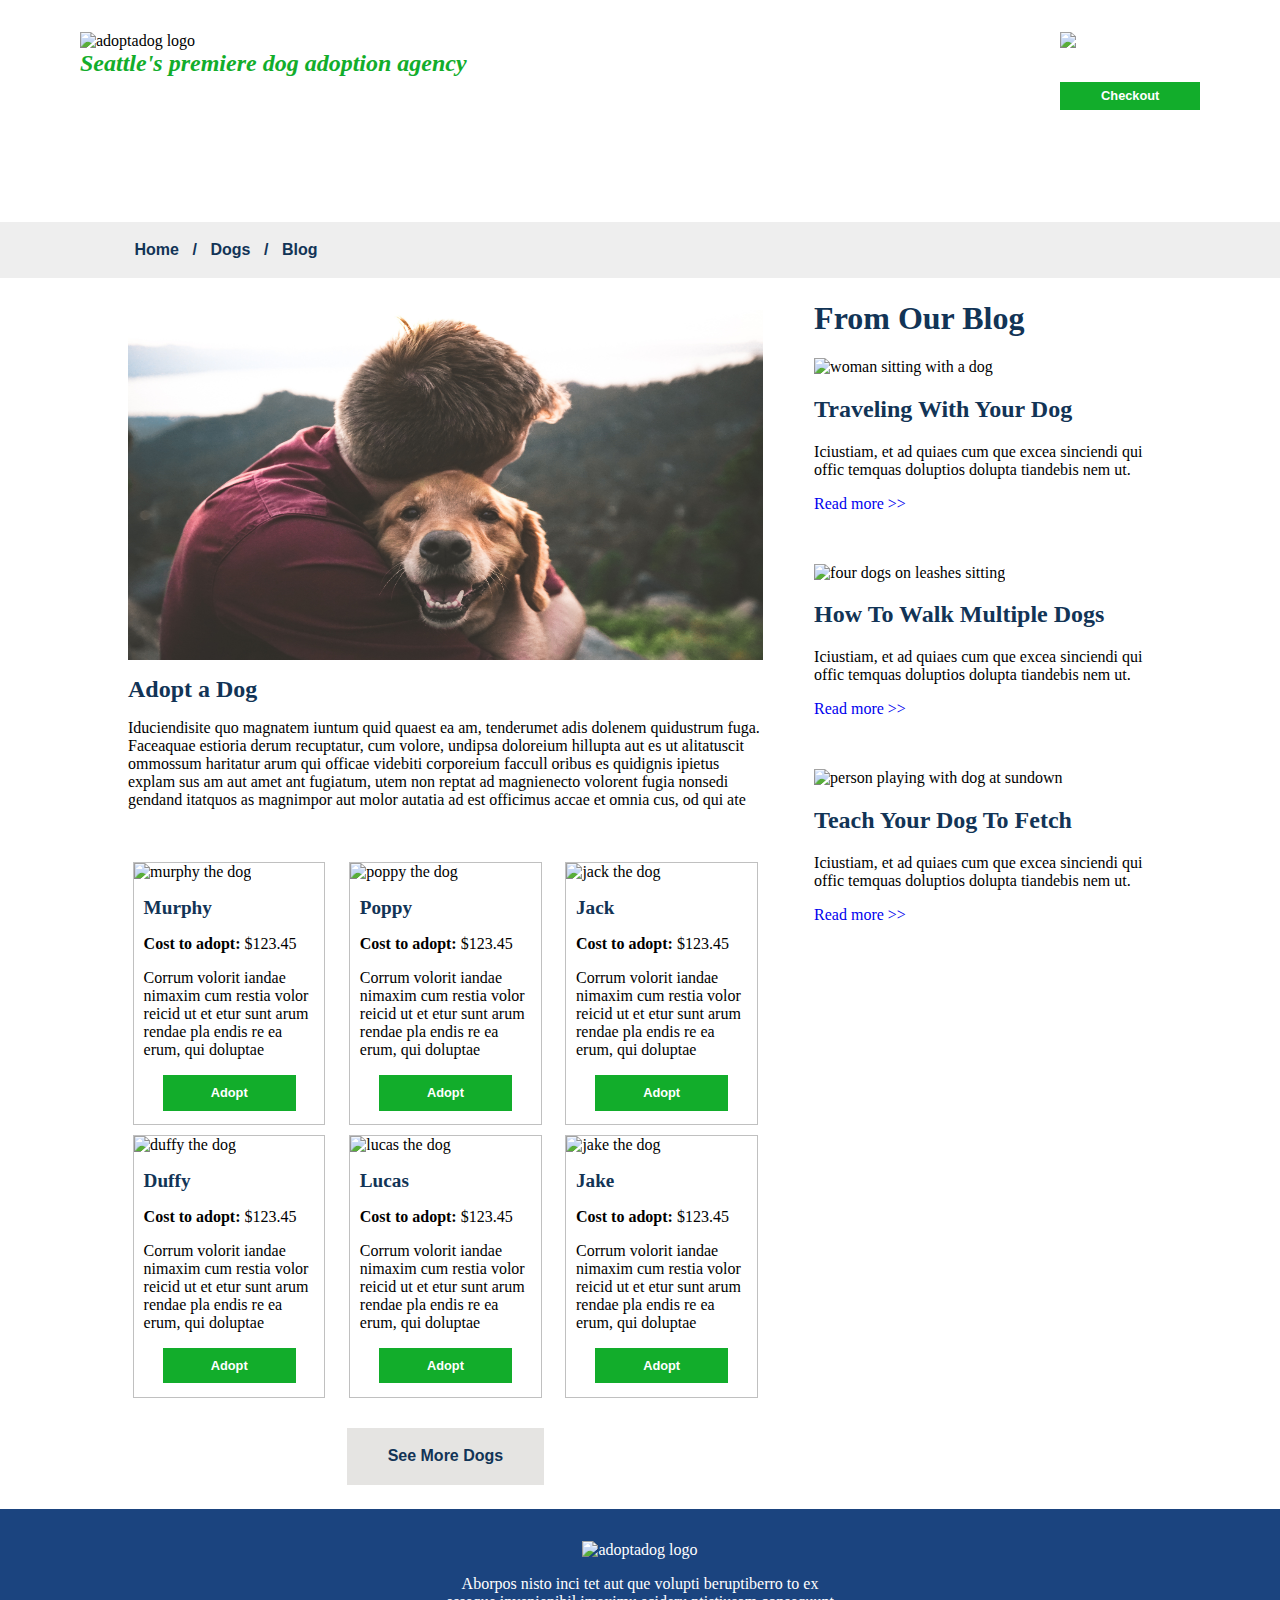
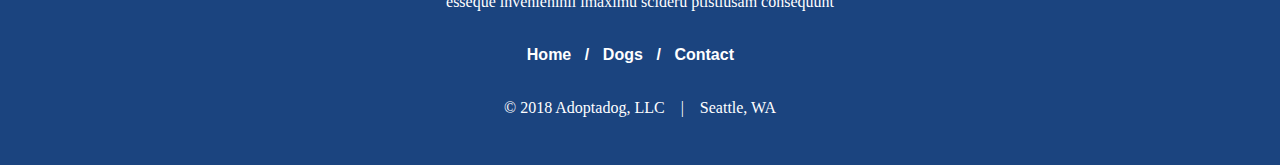
==== commit d7c63367: "Merge pull request #5 from Jchips/assignment1" ====
--- a/index.html
+++ b/index.html
@@ -154,7 +154,7 @@
       <article class="blog-preview">
         <h1>From Our Blog</h1>
         <article class="blog">
-          <img src="images/blog-1-home.jpg" alt="woman sitting with a dog">
+          <img src="images/blog-1.jpg" alt="woman sitting with a dog">
           <section>
             <h2>Traveling With Your Dog</h2>
             <p>Iciustiam, et ad quiaes cum que
@@ -164,7 +164,7 @@
           </section>
         </article>
         <article class="blog">
-          <img src="images/blog-2-home.jpg" alt="four dogs on leashes sitting">
+          <img src="images/blog-2.jpg" alt="four dogs on leashes sitting">
           <section>
             <h2>How To Walk Multiple Dogs</h2>
             <p>Iciustiam, et ad quiaes cum que
@@ -174,7 +174,7 @@
           </section>
         </article>
         <article class="blog">
-          <img src="images/blog-3-home.jpg" alt="person playing with dog at sundown">
+          <img src="images/blog-3.jpg" alt="person playing with dog at sundown">
           <section>
             <h2>Teach Your Dog To Fetch</h2>
             <p>Iciustiam, et ad quiaes cum que
--- a/styles/styles.css
+++ b/styles/styles.css
@@ -3,10 +3,9 @@
 }
 
 header {
-  background: linear-gradient(to right, black, brown);
   background-image: url("../images/header-image.jpg");
   background-size: cover;
-  background-repeat: no-repeat;
+  /* padding: 40px 85px 120px 85px; */
   padding: 2em 5em 7em 5em;
   display: flex;
   justify-content: space-between;
@@ -71,12 +70,6 @@
   padding-left: 8em;
 }
 
-@media screen and (max-width: 576px) {
-  nav {
-    padding-left: 1.2em;
-  }
-}
-
 a,
 a:visited {
   text-decoration: none;
@@ -113,10 +106,6 @@
   display: none;
 }
 
-.blog-preview a {
-  color: #123456;
-}
-
 @media screen and (min-width: 768px) {
   .dogs-preview {
     width: 62%;
@@ -143,8 +132,10 @@
 }
 
 .adopt-a-dog img {
-  height: auto;
-  max-width: 100%;
+  height: 350px;
+  min-width: 20%;
+  width: 100%;
+  /* padding-right: 2em; */
 }
 
 .adopt-a-dog h1 {
@@ -195,8 +186,7 @@
   border: 1px solid silver;
 }
 
-.cost,
-.blog-preview a {
+.cost {
   font-weight: bold;
 }
 
@@ -207,8 +197,7 @@
 
 .dog-card img,
 .dog-card-index img {
-  /* height: 120px; */
-  height: auto;
+  height: 120px;
   width: 100%;
   min-width: 30px;
 }
@@ -244,8 +233,7 @@
 }
 
 .blog-preview img {
-  /* height: 230px; */
-  height: auto;
+  height: 230px;
   width: 100%;
 } 
 
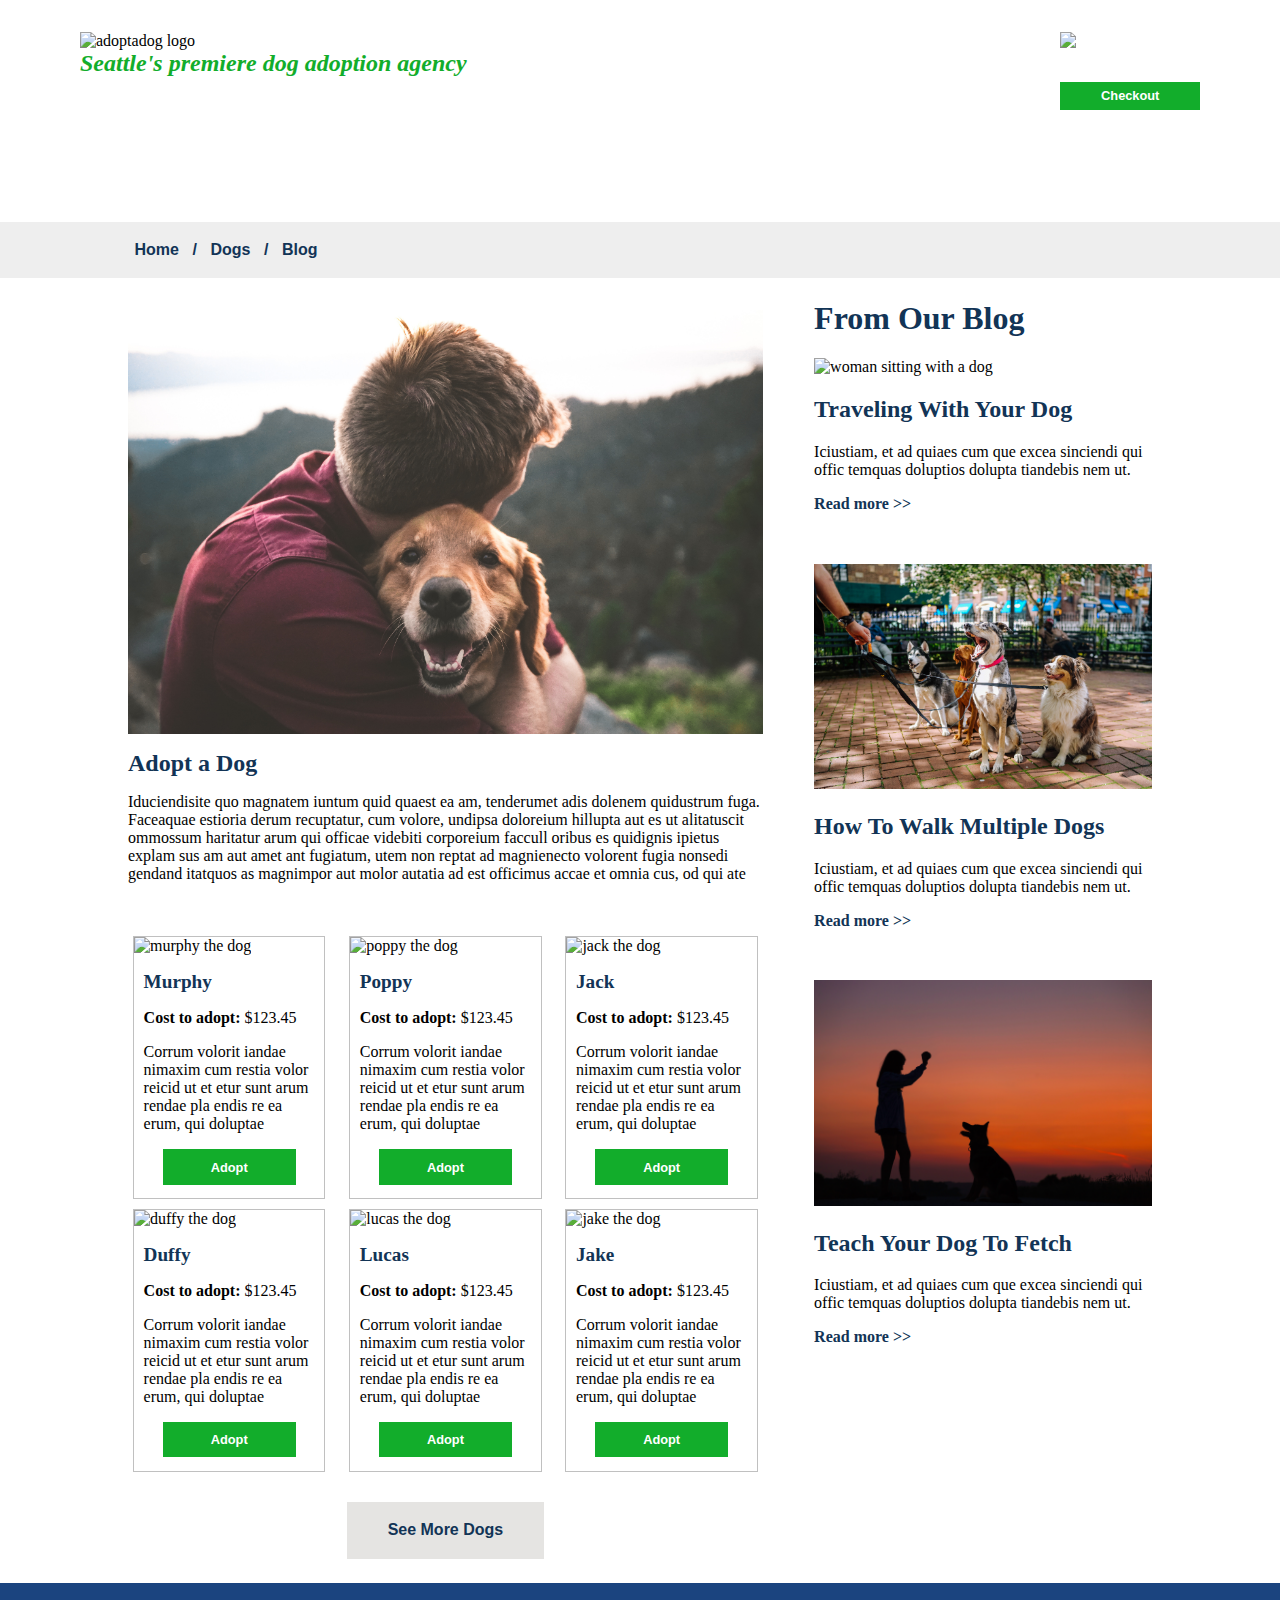
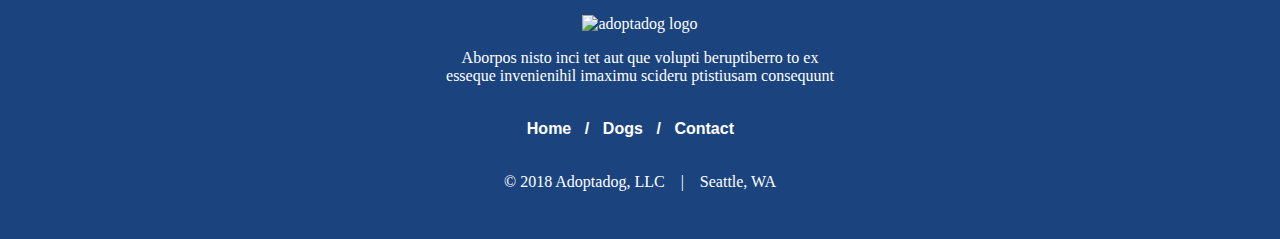
==== commit 7f73ed9e: "Merge pull request #6 from Jchips/assignment7" ====
--- a/index.html
+++ b/index.html
@@ -154,7 +154,7 @@
       <article class="blog-preview">
         <h1>From Our Blog</h1>
         <article class="blog">
-          <img src="images/blog-1.jpg" alt="woman sitting with a dog">
+          <img src="images/blog-1-home.jpg" alt="woman sitting with a dog">
           <section>
             <h2>Traveling With Your Dog</h2>
             <p>Iciustiam, et ad quiaes cum que
@@ -164,7 +164,7 @@
           </section>
         </article>
         <article class="blog">
-          <img src="images/blog-2.jpg" alt="four dogs on leashes sitting">
+          <img src="images/blog-2-home.jpg" alt="four dogs on leashes sitting">
           <section>
             <h2>How To Walk Multiple Dogs</h2>
             <p>Iciustiam, et ad quiaes cum que
@@ -174,7 +174,7 @@
           </section>
         </article>
         <article class="blog">
-          <img src="images/blog-3.jpg" alt="person playing with dog at sundown">
+          <img src="images/blog-3-home.jpg" alt="person playing with dog at sundown">
           <section>
             <h2>Teach Your Dog To Fetch</h2>
             <p>Iciustiam, et ad quiaes cum que
--- a/styles/styles.css
+++ b/styles/styles.css
@@ -3,9 +3,10 @@
 }
 
 header {
+  background: linear-gradient(to right, black, brown);
   background-image: url("../images/header-image.jpg");
   background-size: cover;
-  /* padding: 40px 85px 120px 85px; */
+  background-repeat: no-repeat;
   padding: 2em 5em 7em 5em;
   display: flex;
   justify-content: space-between;
@@ -70,6 +71,12 @@
   padding-left: 8em;
 }
 
+@media screen and (max-width: 576px) {
+  nav {
+    padding-left: 1.2em;
+  }
+}
+
 a,
 a:visited {
   text-decoration: none;
@@ -106,6 +113,10 @@
   display: none;
 }
 
+.blog-preview a {
+  color: #123456;
+}
+
 @media screen and (min-width: 768px) {
   .dogs-preview {
     width: 62%;
@@ -132,10 +143,8 @@
 }
 
 .adopt-a-dog img {
-  height: 350px;
-  min-width: 20%;
-  width: 100%;
-  /* padding-right: 2em; */
+  height: auto;
+  max-width: 100%;
 }
 
 .adopt-a-dog h1 {
@@ -186,7 +195,8 @@
   border: 1px solid silver;
 }
 
-.cost {
+.cost,
+.blog-preview a {
   font-weight: bold;
 }
 
@@ -197,7 +207,8 @@
 
 .dog-card img,
 .dog-card-index img {
-  height: 120px;
+  /* height: 120px; */
+  height: auto;
   width: 100%;
   min-width: 30px;
 }
@@ -233,7 +244,8 @@
 }
 
 .blog-preview img {
-  height: 230px;
+  /* height: 230px; */
+  height: auto;
   width: 100%;
 } 
 
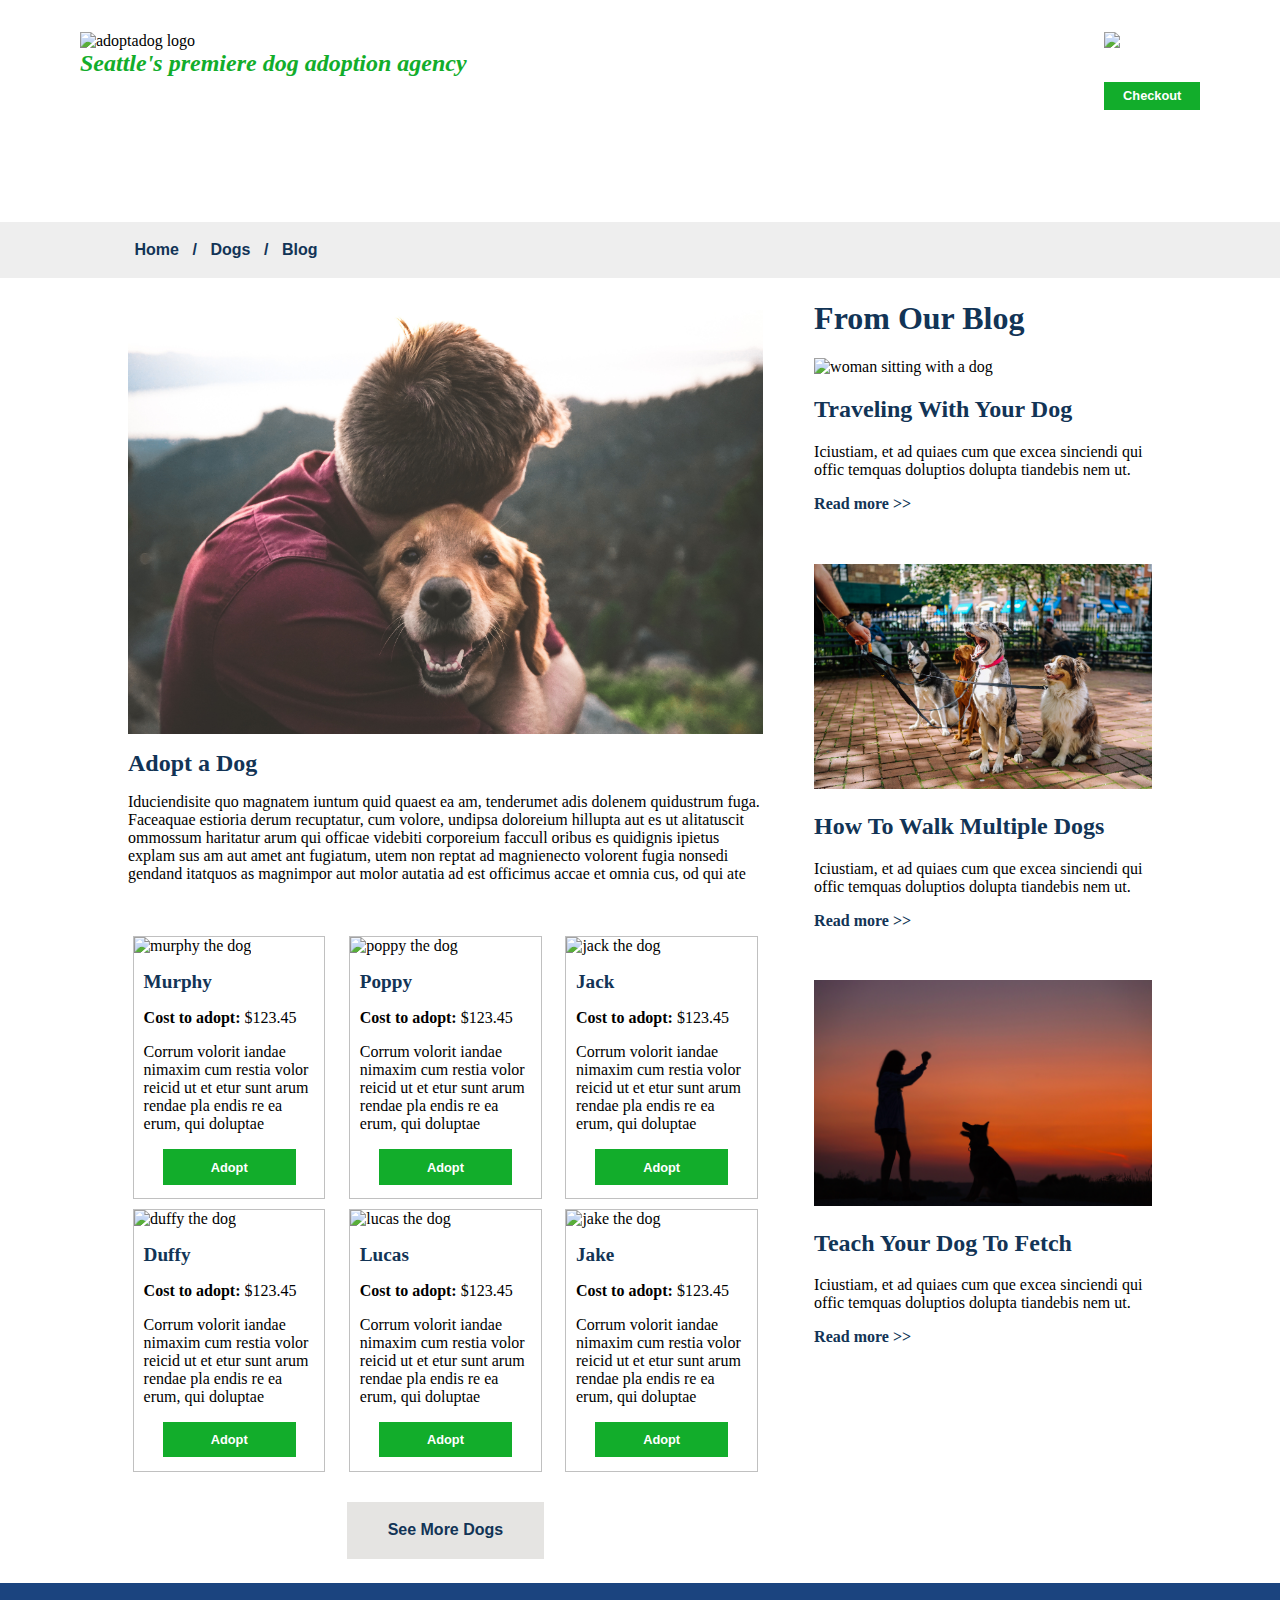
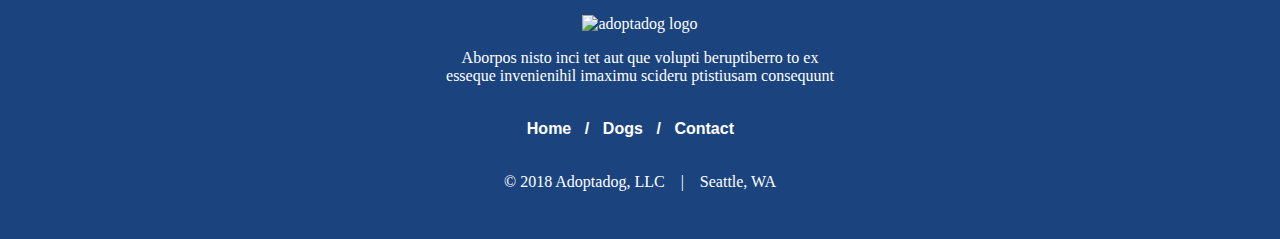
==== commit fbfe1240: "Added Jquery" ====
--- a/index.html
+++ b/index.html
@@ -5,6 +5,7 @@
     <meta name="viewport" content="width=device-width, initial-scale=1">
     <title>Adopt a Dog</title>
     <link rel="stylesheet" href="styles/styles.css">
+    <script src="https://code.jquery.com/jquery-3.6.0.min.js" integrity="sha256-/xUj+3OJU5yExlq6GSYGSHk7tPXikynS7ogEvDej/m4=" crossorigin="anonymous"></script>
   </head>
   <body>
     <header>
@@ -15,7 +16,7 @@
       <div class="checkout">
         <div class="cart">
           <img src="images/cart-icon.svg" alt="cart icon">
-          <p>$1234.56</p>
+          <p id="checkout-total">$1234.56</p>
         </div>
         <a href="checkout.html">
           <div class="button">
@@ -50,7 +51,7 @@
         <article class="dogs">
           <section>
             <div class="dog-card-index">
-              <img onclick="dogProfile('Murphy', 123.45)" src="images/murphy-card.jpg" alt="murphy the dog">
+              <img class="card-img" onclick="dogProfile('Murphy', 123.45)" src="images/murphy-card.jpg" alt="murphy the dog">
               <div class="dog-info">
                 <h2>Murphy</h2>
                 <p><span class="cost">Cost to adopt:</span> $123.45</p>
@@ -65,7 +66,7 @@
               </div>
             </div>
             <div class="dog-card-index">
-              <img onclick="dogProfile('Poppy', 123.45)" src="images/poppy-card.jpg" alt="poppy the dog">
+              <img class="card-img" onclick="dogProfile('Poppy', 123.45)" src="images/poppy-card.jpg" alt="poppy the dog">
               <div class="dog-info">
                 <h2>Poppy</h2>
                 <p><span class="cost">Cost to adopt:</span> $123.45</p>
@@ -80,7 +81,7 @@
               </div>
             </div>
             <div class="dog-card-index">
-              <img onclick="dogProfile('Jack', 123.45)" src="images/jack-card.jpg" alt="jack the dog">
+              <img class="card-img" onclick="dogProfile('Jack', 123.45)" src="images/jack-card.jpg" alt="jack the dog">
               <div class="dog-info">
                 <h2>Jack</h2>
                 <p><span class="cost">Cost to adopt:</span> $123.45</p>
@@ -99,7 +100,7 @@
         <article class="dogs">
           <section> -->
             <div class="dog-card-index">
-              <img onclick="dogProfile('Duffy', 123.45)" src="images/duffy-card.jpg" alt="duffy the dog">
+              <img class="card-img" onclick="dogProfile('Duffy', 123.45)" src="images/duffy-card.jpg" alt="duffy the dog">
               <div class="dog-info">
                 <h2>Duffy</h2>
                 <p><span class="cost">Cost to adopt:</span> $123.45</p>
@@ -114,7 +115,7 @@
               </div>          
             </div>
             <div class="dog-card-index">
-              <img onclick="dogProfile('Lucas', 123.45)" src="images/lucas-card.jpg" alt="lucas the dog">
+              <img class="card-img" onclick="dogProfile('Lucas', 123.45)" src="images/lucas-card.jpg" alt="lucas the dog">
               <div class="dog-info">
                 <h2>Lucas</h2>
                 <p><span class="cost">Cost to adopt:</span> $123.45</p>
@@ -129,7 +130,7 @@
               </div>
             </div>
             <div class="dog-card-index">
-              <img onclick="dogProfile('Jake', 123.45)" src="images/jake-card.jpg" alt="jake the dog">
+              <img class="card-img" onclick="dogProfile('Jake', 123.45)" src="images/jake-card.jpg" alt="jake the dog">
               <div class="dog-info">
                 <h2>Jake</h2>
                 <p><span class="cost">Cost to adopt:</span> $123.45</p>
@@ -198,6 +199,7 @@
       </nav>
       <p>&copy; 2018 Adoptadog, LLC&emsp;|&emsp;Seattle, WA</p>
     </footer>
+    <script src="main.js"></script>
     <script src="index.js" charset="utf-8"></script>
   </body>
 </html>
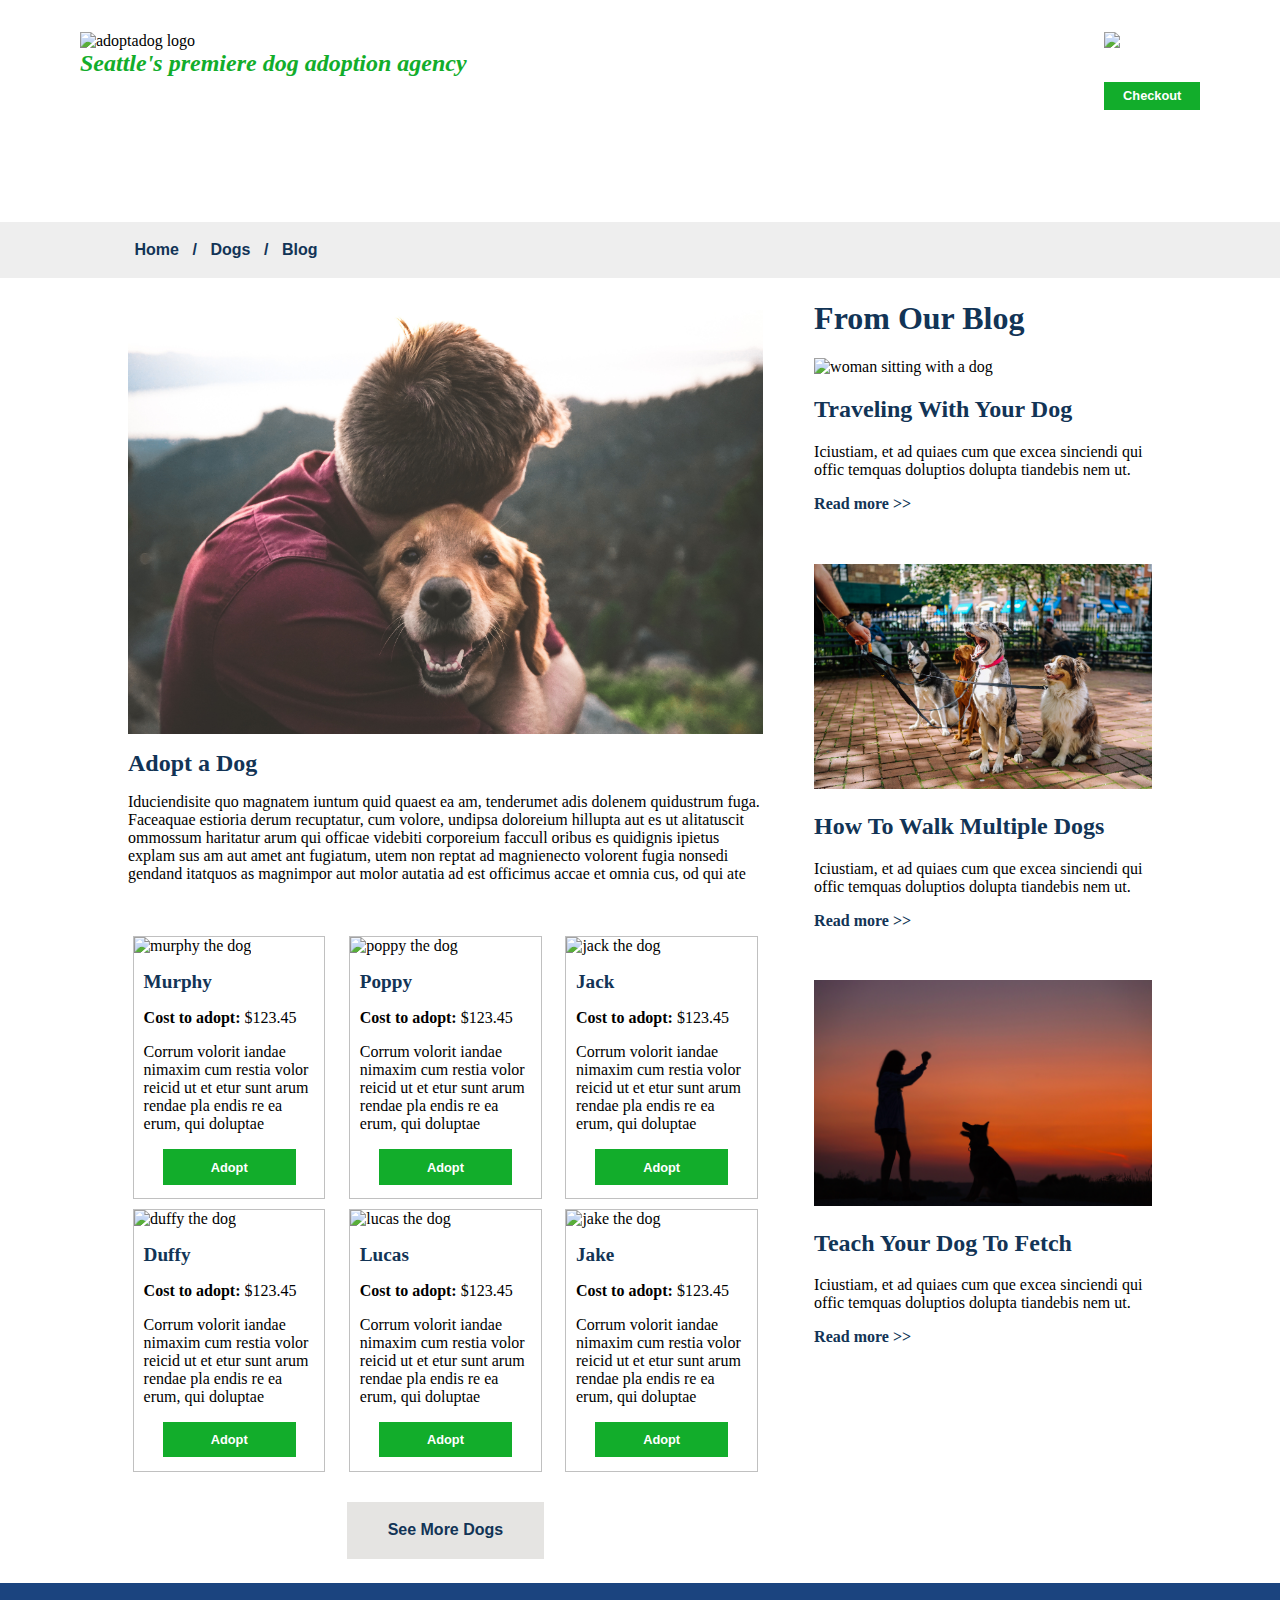
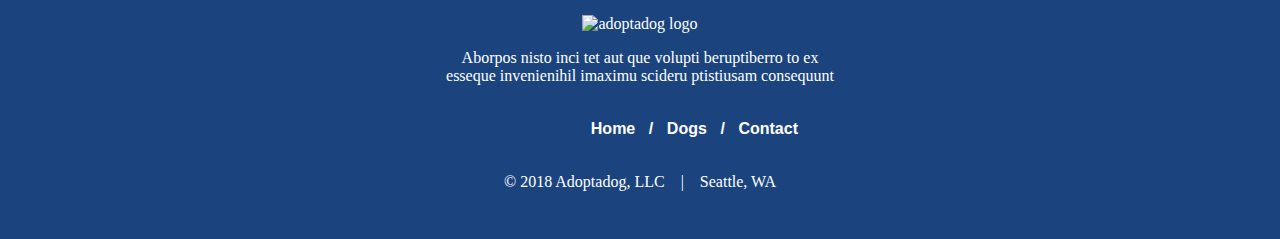
==== commit 05c512d4: "added user persona and testing.txt" ====
--- a/index.html
+++ b/index.html
@@ -95,10 +95,6 @@
                 <p>Adopt</p>
               </div>
             </div>
-          <!-- </section>
-        </article>
-        <article class="dogs">
-          <section> -->
             <div class="dog-card-index">
               <img class="card-img" onclick="dogProfile('Duffy', 123.45)" src="images/duffy-card.jpg" alt="duffy the dog">
               <div class="dog-info">
--- a/styles/styles.css
+++ b/styles/styles.css
@@ -177,20 +177,28 @@
 }
 
 @media screen and (max-width: 576px) {
-  .dog-card-index {
+  .dog-card-index,
+  .dog-card {
     width: 100%;
     margin: 10px;
   }
 }
 
 @media screen and (max-width: 768px) and (min-width: 576px) {
-  .dog-card-index {
+  .dog-card-index,
+  .dog-card {
     width: 45%;
   }
 }
 
+@media screen and (min-width: 768px) {
+  .dog-card {
+    width: 20%;
+  }
+}
+
 .dog-card {
-  width: 20%;
+  /* width: 20%; */
   min-width: 120px;
   border: 1px solid silver;
 }
@@ -256,8 +264,7 @@
 footer {
   background-color: #1b447f;
   /* margin-top: 70px; */
-  padding-top: 2em;
-  padding-bottom: 2em;
+  padding: 2em;
   margin-top: 5%;
   color: white;
   text-align: center;
@@ -273,7 +280,7 @@
 footer nav {
   background-color: #1b447f;
   font-size: 1rem;
-  padding-left: 0;
+  /* padding-left: 0; */
 }
 
 footer nav span,
